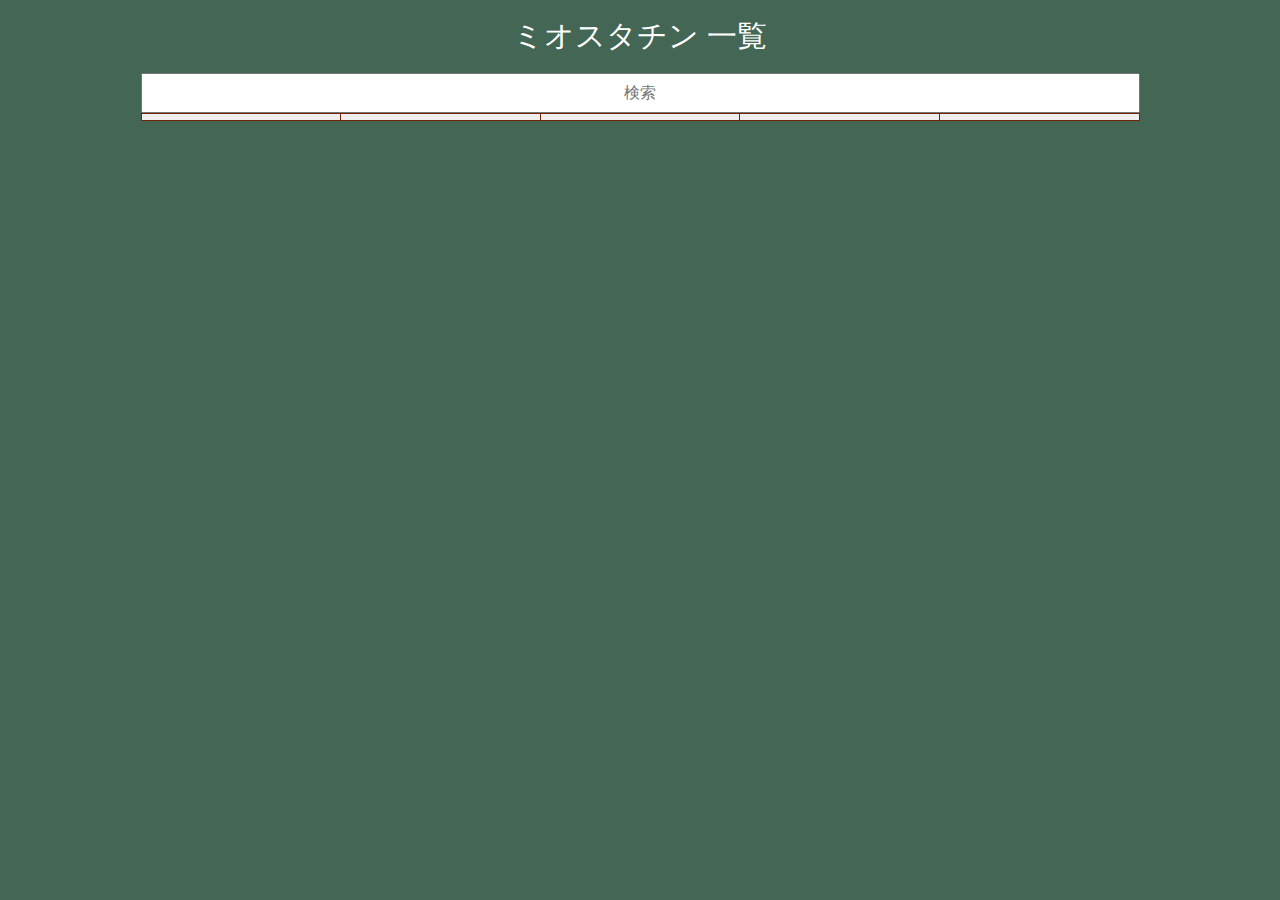
==== index.htm @ cb6ad367 "Add files via upload" ====
<!DOCTYPE HTML>
<META CHARSET="UTF-8">
<META NAME="VIEWPORT" CONTENT="INITIAL-SCALE=YES">
<TITLE>ミオスタチン 一覧</TITLE>
<STYLE>
TD{BORDER:1PX SOLID#720;PADDING:3PX 0}
A{COLOR:#FFF;FONT-SIZE:30PX;TEXT-DECORATION:NONE}
INPUT{POSITION:STICKY;TOP:0;WIDTH:CALC(100% - 4PX);PADDING:9PX 0;FONT-SIZE:16PX}
TABLE{BACKGROUND:#EEE;BORDER-COLLAPSE:COLLAPSE;FONT-SIZE:11PX;FONT-WEIGHT:700}
BODY{MAX-WIDTH:999PX;FONT-FAMILY:ARIAL,MEIRYO;BACKGROUND:#465;WORD-BREAK:BREAK-ALL;USER-SELECT:NONE}
INPUT,BODY{TEXT-ALIGN:CENTER}
TABLE,BODY{WIDTH:100%;MARGIN:0 AUTO}
:FOCUS{OUTLINE:NONE}
::-WEBKIT-SCROLLBAR{WIDTH:9PX}
::-WEBKIT-SCROLLBAR-THUMB{BACKGROUND:#687}
@MEDIA(MIN-WIDTH:480PX){TABLE{FONT-SIZE:12PX}}
@MEDIA(MIN-WIDTH:720PX){TABLE{FONT-SIZE:13PX}}
TABLE :NOT(:FIRST-CHILD) :NOT(TD:NTH-CHILD(2)):HOVER{
    BOX-SHADOW:0 0 64PX#FFF INSET;
    TEXT-DECORATION:UNDERLINE;  
    CURSOR:POINTER;
}
</STYLE>
<P><A HREF="../../">ミオスタチン 一覧</A></P>
<INPUT PLACEHOLDER="検索">
<TABLE><TR><TD><TD><TD><TD><TD>
<SCRIPT>
fetch("_").then(A=>A.arrayBuffer().then(B=>{
A=["Eclipse","Marske","Spilletta","Regulus",   //TT
"Stockwell","The Barcon","Pocahontas","Glencoe",
"Hermit","Newminster","Seclusion","Tadmor",
"Bend Or","Doncaster","Rouge Rose","Thormanby",
"Corrie Roy","Galopin","Corrie","Stockwell",
"St. Simon","Galopin","St. Angela","King Tom",
"Ormonde","Bend Or","Lily Agnes","Macaroni",
"Donovan","Galopin","Mowerina","Scottish Chief",
"St. Frusquin","St. Simon","Isabel","Plebeian",
"Persimmon","St. Simon","Perdita","Hampton",
"William the Third","St. Simon","Gravity","Wisdom",
"Polymelus","Cyllene","Maid Marian","Hampton",
"Hyperion","Gainsborough","Selene","Chaucer",
"Sadler's Wells","Northern Dancer","Fairy Bridge","Bold Reason",
"サンデーサイレンス","Halo","Wishing Well","Understanding",
"ステイゴールド","サンデーサイレンス","ゴールデンサッシュ","Dictus",
"スペシャルウィーク","サンデーサイレンス","キャンペンガール","マルゼンスキー",
"モンジュー","Sadler's Wells","Floripedes","Top Ville",
"Siamsa","クエストフォーフェイム","Amoura","NorthFields",
"Galileo","Sadler's Wells","アーバンシー","Miswaki",
"ディープインパクト","サンデーサイレンス","ウインドインハーヘア","Alzao",
"A. P. Arrow","A.P. Indy","Garimpeiro","Mr. Prospector",
"ミスペンバリー","モンジュー","Stitching","	ハイエステイト",
"シーザリオ","スペシャルウィーク","キロフプリミエール","Sadler's Wells",
"アドマイヤメイン","サンデーサイレンス","プロモーション","ヘクタープロテクター",
"Lord of England","Dashing Blade","Loveria","Los Santos",
"Illustrious Blue","Dansili","Gipsy Moth","Efisio",
"Traffic Guard","More Than Ready","Street Scene","Zafonic",
"ハービンジャー","Dansili","Penang Pearl","Bering",
"Scandal Sheet","Galileo","Sandrella","Darshaan",
"Jukebox Jury","モンジュー","Mare Aux Fees","Kenmare",
"Golden Sword","High Chaparral","Sitara","Salse",
"マイカ","シンボリクリスエス","タニノティアラ","サンデーサイレンス",
"ステラリード","スペシャルウィーク","ウェルシュステラ","Zafonic",
"Majestic Harbor","RockPort Harbor","Champagne Royale","フレンチデピュティ",
"Fiorente","Monsun","Desert Bloom","ピルサドスキー",
"エーシンスピーダー","Giant's Causeway","Myhrr","Mr. Prospector",
"エピファネイア","シンボリクリスエス","シーザリオ","スペシャルウィーク",
"Green Roller","Flying Spur","Given","Canny Lad",
"Halla Na Saoire","Teofilo","Siamsa","クエストフォーフェイム",
"エイシンソルティー","Tapit","Eightyfivebroadst","Unbridled's Song",
"Latoscana","Sea The Stars","Luminaria","デインヒル",
"ビヨンジオール","サクラプレジデント","サムシングナイス","ラムタラ",
"ドゥオーモ","ディープインパクト","アスクコマンダー","コマンダーインチーフ",
"ステラバレット","シンボリクリスエス","ステラリード","スペシャルウィーク",
"カザキリ","オンファイア","フラッシュカード","トニービン",
"ウマインボルト","タイキシャトル","マイカ","シンボリクリスエス",
"Key Bid","Dobawi","Silca Chiave","Pivotal",
"ヘッドストリーム","ダイワメジャー","アシュレイリバー","Mr. Greeley",
"ディアローグ","ハーツクライ","ミスペンバリー","モンジュー",
"エンジェルリード","ワークフォース","ステラリード","スペシャルウィーク",
"Vow And Declare","デクラレーションオブウォー","Geblitzt","テスタロッサ",
"ナグラーダ","ダンカーク","レフィナーダ","サンデーサイレンス",
"カレンブーケドール","ディープインパクト","ソラリア","Scat Daddy",
"パラスアテナ","ルーラーシップ","ステラリード","スペシャルウィーク",
"パーフェクトラヴ","オルフェーヴル","ハイアーラヴ","Sadler's Wells",
"グラニュエル","クロフネ","クリヴィア","トニービン",
"ゴッドシエル","エピファネイア","ゴッドフロアー","ハーツクライ",
"カイザーノヴァ","モーリス","ステラリード","スペシャルウィーク",
"アイルアブラヴ","ミッキーアイル","ルックオブラヴ","キングズベスト",
"Meghato","Stormy River","Megkapo","The Bogberry",
"Arc","Stormy River","Alsace","キングズベスト",
"スリールトウショウ","パイロ","ソヴールトウショウ","スズカフェニックス",
"サクソフォン","エイシンフラッシュ","レトロクラシック","ディープインパクト",
"アンジアン","キングカメハメハ","サティアナ","Street Cry",
"アタビズム","シルバーステート","グレイスフルソング","ロックオブジブラルタル",
"","ドゥラメンテ","ジアナズドリーム","Twirling Candy",
"","ルーラーシップ","ウインアルエット","ダンスインザダーク",
"","エピファネイア","アスカビレン","ブラックタイド",
"","Gun Runner","ステラエージェント","More Than Ready",
"Phalaris","Polymelus","Bromus","Sainfoin",//CT
"Northern Dancer","Nearctic","Natalma","Native Dancer",
"Secretariat","Bold Ruler","Somethingroyal","Princequillo",
"Mr. Prospector","Raise a Native","Gold Digger","Nashua",
"デーンウイン","デインヒル","Cotehele House","My Swanee",
"Flying Spur","デインヒル","Rolls","Mr. Prospector",
"フジキセキ","サンデーサイレンス","ミルレーサー","Le Fabuleux",
"タイキシャトル","Devil's Bag","ウェルシュマフィン","Caerleon",
"Elida","Royal Academy","Saviour","Majestic Light",
"タイガーヒル","デインヒル","The Filly","Appiani",
"Silvano","Lomitas","Spirit Of Eagles","Beau's Eagle",
"Dansili","デインヒル","Hasili","Kahyasi",
"More Than Ready","サザンヘイロー","Woodman's Girl","Woodman",
"Giant's Causeway","Storm Cat","Mariah's Storm","Rahy",
"Broken Vow","UnBridled","Wedding Vow","Nijinsky",
"クロフネ","フレンチデピュティ","ブルーアヴェニュー","Classic Go Go",
"Count Dubois","Zafonic","Madame Dubois","Legend of France",
"デュランダル","サンデーサイレンス","サワヤカプリンセス","ノーザンテースト",
"ウェルシュステラ","Zafonic","カタリスト","Sadler's Wells",
"Westerner","デインヒル","Walensee","Troy",
"Right Approach","Machiavellian","Abbey Strand","Shadeed",
"Mineshaft","A.P. Indy","Prospectors Delite","Mr. Prospector",
"High Chaparral","Sadler's Wells","Kasora","Darshaan",
"Family","Danzig","Razyana","His Majesty",
"Solskjaer","デインヒル","Lyndonville","Top Ville",
"Host","Hussonet","Colonna Traiana","Roy",
"ハーツクライ","サンデーサイレンス","アイリッシュダンス","トニービン",
"ダイワメジャー","サンデーサイレンス","スカーレットブーケ","ノーザンテースト",
"キングカメハメハ","Kingmambo","マンファス","ラストタイクーン",
"Soldier's Tale","ストラヴィンスキー","Myrtle","Batshoof",
"Mullins Bay","Machiavellian","Bella Colora","ベリファ",
"Eddington","Unbridled","Fashion Star","Chief's Crown",
"ハイアーラヴ","Sadler's Wells","Dollar Bird","Kris",
"スズカフェニックス","サンデーサイレンス","ローズオブスズカ","Fairy King",
"Luminaria","デインヒル","Smaoineamh","Tap On Wood",
"Chinese Dragon","ストラヴィンスキー","Fabulous Fairy","Alydar",
"マツリダゴッホ","サンデーサイレンス","ペイパーレイン","Bel Bolide",
"アドマイヤムーン","エンドスウィープ","マイケイティーズ","サンデーサイレンス",
"Stormy River","Verglas","Miss Bio","River Mist",
"Sharkbite","Redoute's Choice","Back Pass","クエストフォーフェイム",
"Just As Rell","A.P Indy","No Matter What","Nureyev",
"Jay Peg","Camden Park","Laptop Lady","Al Mufti",
"Bold Chieftain","Chief Seattle","Hooked On Music","シアトルダンサーII",
"Bluegrass Cat","Storm Cat","She's A Winner","A.P. Indy",
"Teofilo","Galileo","Speirbhean","デインヒル",
"Roc de Cambes","Red Ransom","Fairy Lights","Fairy King",
"King's Apostle","キングズベスト","Politesse","Barathea",
"Brave Tin Soldier","Storm Cat","Bless","Mr. Prospector",
"パイロ","Pulpit","Wild Vision","Wild Again",
"グレイスフルソング","ロックオブジブラルタル","フェアリーバラード","Sadler's Wells",
"キャプテントゥーレ","アグネスタキオン","エアトゥーレ","トニービン",
"Twice Over","Observatory","Double Crossed","Caerleon",
"Sebring","More Than Ready","Purespeed","Flying Spur",
"Oracy","Zabeel","Lady Dehere","Dehere",
"New Approach","Galileo","Park Express","Ahonoora",
"Montmarie","モンジュー","Flyamore","Sanglamore",
"Many Rivers","Storm Cat","Christmas In Aiken","Affirmed",
"Dixie Chatter","Dixie Union","Mini Chat","Deputy Minister",
"A.P. answer","A.P. Indy","Pas De Response","Danzig",
"ダンカーク","Unbridled's Song","Secret Status","A.P. Indy",
"Tickets","	Redoute's Choice","Staging","Success Express",
"Sea The Stars","Cape Cross","アーバンシー","Miswaki",
"Querari","Oasis Dream","Quetena","Acatenango",
"Monaco Consul","High Chaparral","Aragante","Star Way",
"Love Conquers All","Mossman","She's A Meanie","Prince Salieri",
"Haynesfield","SpeightsTown","Nothing special","Tejabo",
"Calimonco","Storm Cat","Sweet Life","Kris S.",
"Byword","パントレセレブル","Binche","Woodman",
"ジアパッチ","Mogok","Apache Rose","Dolpour",
"Toorak Toff","Show A Heart","Orong","Grand Lodge",
"Saintly Prospect","Sweetsouthernsaint","Hasty Alarm","Darn That Alarm",
"Maria Lee","ロックオブジブラルタル","Elida","Royal Academy",
"Kitty Kiernan","Pivotal","Alstemeria","デインヒル",
"Go Go Gadget","Areion","Globuli","Surako",
"Cuiseach","Bachelor Duke","Masnada","Erins Isle",
"Bullet Train","Sadler's Wells","Kind","デインヒル",
"Await The Dawn","Giant's Causeway","Valentine Band","Dixieland Band",
"Ato","Royal Academy","Another Legend","Lyphards Wish",
"リアルインパクト","ディープインパクト","トキオリアリティー","Meadowlake",
"サウンドボルケーノ","ヘニーヒューズ","Cosmic Wing","Halo",
"オルフェーヴル","ステイゴールド","オリエンタルアート","メジロマックイーン",
"ウインバリアシオン","ハーツクライ","スーパーバレリーナ","Storm Bird",
"Shackleford","Forestry","Oatsee","Unbridled",
"Reliable Man","Dalakhani","On Fair Stage","Sadler's Wells",
"Niagara","Encosta De Lago","River Song","Fusaichi Pegasus",
"Galicuix","Galileo","Clizia","Machiavellian",
"Burn The Floor","Indian Haven","Dance Time","Sadler's Wells",
"Boundless Joy","モンジュー","Elegant As Always","Nashwan",
"Astrology","A.P. Indy","Quiet Eclipse","Quiet American",
"Alternaion","Distorted Humor","Alternate","Seattle Slew",
"Albaasil","Dansili","Wrong Key","Key of Luck",
"フェノーメノ","ステイゴールド","ディラローシェ","デインヒル",
"ノヴェリスト","Monsun","Night Lagoon","Lagunas",
"ディープブリランテ","ディープインパクト","ラヴアンドバブルズ","Loup Sauvage",
"ジャスタウェイ","ハーツクライ","シビル","Wild Again",
"ヴァンセンヌ","ディープインパクト","フラワーパーク","ニホンピロウイナー",
"ウインアルエット","ダンスインザダーク","ラークホイッスル","Silver Deputy",
"Tiffilia","Macho Uno","Tiffed","Seattle Slew",
"Sky Kingdom","エンパイアメーカー","Sky Beam","Kingmambo",
"Move Your Vision","Galileo","Cash Run","Seeking The Gold",
"Janey Muddles","Lawman","Slip Dance","Celtic Swing",
"Graydar","Unbridled's Song","Sweetest Smile","デヒア",
"Estiqbaal","Oasis Dream","Manayer","Sadler's Wells",
"Camelot","モンジュー","Tarfah","Kingmambo",
"ヒュウマ","Any Given Saturday","Moravia","A.P. Indy",
"ゴッドフロアー","ハーツクライ","ウェルシュステラ","Zafonic",
"キズナ","ディープインパクト","キャットクイル","Storm Cat",
"Shamus Award","スニッツェル","Sunset Express","Success Express",
"Mshawish","Medaglia d'Oro","Thunder Bayou","サンダーガルチ",
"モーリス","スクリーンヒーロー","メジロフランシス","カーネギー",
"ミッキーアイル","ディープインパクト","スターアイル","ロックオブジブラルタル",
"ヒトミヲトジテ","バゴ","セトアフロディーテ","トニービン",
"トムメルボルン","ディラントーマス","Roshanak","スピニングワールド",
"サトノアラジン","ディープインパクト","マジックストーム","Storm Cat",
"キングズオブザサン","チチカステナンゴ","スティンガー","サンデーサイレンス",
"カリフォルニアクローム","Lucky Pulpit","Love the Chase","Not For Love",
"ウィアーワン","アドマイヤジャパン","マイホープ","デインヒル",
"イスラボニータ","フジキセキ","イスラコジーン","Cozzene",
"Protonico","Giant's Causeway","Alpha Spirit","A.P. Indy",
"Tapiture","Tapit","Free Spin","Olympio",
"Ionsai Nua","New Approach","Toirneach","サンダーガルチ",
"Fascinating Rock","Fastnet Rock","Miss Polaris","Polar Falcon",
"レトロクラシック","ディープインパクト","ウェルシュステラ","Zafonic",
"ドゥラメンテ","キングカメハメハ","アドマイヤグルーヴ","サンデーサイレンス",
"ダノンプラチナ","ディープインパクト","バディーラ","Unbridled's Song",
"シェアザジョイフル","ブラックタイド","ペリドット","Green Desert",
"サウンドフォース","ダイワメジャー","レーヴドゲラン","リアルシャダイ",
"サウンドジャンゴ","Desert Party","Salt Water Reign","Salt Lake",
"サウンドアラムシャ","ハーツクライ","メジロレーマー","リンドシェーバー",
"グランデサムライ","サムライハート","パラダイスコースト","Fusaichi Pegasus",
"Pleascach","Teofilo","Toirneach","サンダーガルチ",
"Just Positive","Just As Well","Positive Thoughts","King of Kings",
"リオンディーズ","キングカメハメハ","シーザリオ","スペシャルウィーク",
"ミッキーグローリー","ディープインパクト","メリッサ","ホワイトマズル",
"チタンクレバー","ベーカバド","ウインプラチナム","ゼンノエルシド",
"エネルワンダー","グラスワンダー","フラッシュカード","トニービン",
"Turret Rocks","Fastnet Rock","Beyond Compare","Galileo",
"Tay Swift","Rothesay","Perfect Feeling","スピニングワールド",
"On The Go Again","Arakan","Lady Bolino","King's Theatre",
"Moonlight Magic","Cape Cross","Melikah","ラムタラ",
"Marcel","Lawman","Mauresmo","Marju",
"Lycurgus","Star Witness","Geblittzt","Testa Rossa",
"ブライトメモリー","ネオユニヴァース","マジェスティックブライト","Pivotal",
"ハニートリップ","マンハッタンカフェ","ネヴァーピリオド","タイキシャトル",
"クレッシェンドラヴ","ステイゴールド","ハイアーラヴ","Sadler's Wells",
"ディグアップセンス","ストリートセンス","アタラマ","Sadler's Wells",
"コンフォルツァ","ネオユニヴァース","グレイスフルソング","ロックオブジブラルタル",
"オニダツ","ゴールドアリュール","アフィニティ","サクラバクシンオー",
"Trapeze Artist","スニッツェル","Treppes","Domesday",
"Swing Valley","Lawman","Gaze","Galileo",
"Not This Time","Giant's Causeway","Miss Macy Sue","Trippi",
"Klimt","Quality Road","Inventive","Dixie Union",
"Berkshire Lady","Star Witness","Placement","Savabeel",
"レイナグラシア","ヘニーヒューズ","レフィナーダ","サンデーサイレンス",
"フッフール","スマートファルコン","ベイビーローズ","シングスピール",
"ソイカウボーイ","トビーズコーナー","シャイニングサヤカ","キングヘイロー",
"シーザライト","ルーラーシップ","ウェルシュステラ","Zafonic",
"ウェディングソング","ルーラーシップ","モンスーンウェディング","Monsun",
"Strategic","Kodiac","Run To Jane","Doyoun",
"サートゥルナーリア","ロードカナロア","シーザリオ","スペシャルウィーク",
"プシュケ","ノヴェリスト","ステラリード","スペシャルウィーク",
"カナロアガール","ロードカナロア","サンデーローザ","サンデーサイレンス",
"エレナレジーナ","ノヴェリスト","フェニーチェ","ファルブラヴ",
"スパーブアゲイン","ジャスタウェイ","ウェルシュステラ","Zafonic",
"ヴァッシュモン","Dubawi","Daksha","Authorized",
"Prince Elzaam","Elzaam","Emmas Princess","Bahhare",
"スマイリンフィット","ワークフォース","スマイリンアスク","ディープインパクト",
"キャッツアイ","スピルバーグ","スイートマカロン","Tale of the Cat",
"パンサラッサ","ロードカナロア","ミスペンバリー","モンジュー",
"エピファレーヌ","エピファネイア","ウインアルエット","ダンスインザダーク",
"アレアシオン","カジノドライヴ","レフィナーダ","サンデーサイレンス",
"リナーシェ","キングカメハメハ","ヴェイパー","Galileo",
"フィルメーザ","タートルボウル","コスモライセンス","アグネスタキオン",
"スターリーソング","エスポワールシチー","ウディバードソング","Woodman",
"クエストフォーラヴ","キズナ","クエストフォーワンダー","マクフィ",
"バスラットレオン","キズナ","バスラットアマル","New Approach",
"キャットウォーク","スピルバーグ","スイートマカロン","Tale of the Cat",
"カーディフ","グランプリボス","ウェルシュステラ","Zafonic",
"Surrogate","Anodin","SurveYance","Broken Vow",
"Shy Boy","Move Your Vision","Sougy","Naaqoos",
"Schafer","Move Your Vision","Saffwah","キングズベスト",
"Rain man","Anodin","Rainfire","Rainbow Quest",
"Mac Swiney","New Approach","Halla Na Saoire","Teofilo",
"Juvenile","Simplex","Jubilantka","Byron",
"Friseur","Move Your Vision","Fashion Icon","Van Nistelrooy",
"Arnika","Move Your Vision","Aeronwy Thomas","Dylan Thomas",
"Allur","Chardonney Tcheque","Allonya","Protektor",
"ハキ","マジェスティックウォリアー","レフィナーダ","サンデーサイレンス",
"ドグマ","キタサンブラック","ショウナンカラット","ブライアンズタイム",
"タレントゥーサ","モーリス","ショウナンタレント","アグネスタキオン",
"キングエルメス","ロードカナロア","ステラリード","スペシャルウィーク",
"キセキノセンシ","マジェスティックウォリアー","ゼロカラノキセキ","キンシャサノキセキ",
"オトニエル","メイショウサムソン","レディバウンティフル","Spectrum",
"ウィンダミア","ミッキーアイル","クエストフォーワンダー","マクフィ",
"アンダーレ","ダノンレジェンド","アラマサクロフネ","クロフネ",
"アリシアン","エピファネイア","ベネディーレ","クロフネ",
"アシタカ","キズナ","ミスペンバリー","モンジュー",
"","De Gaulle","Avienus","Reset",
"","Adelaide","Anantha","Hussonet",
"","エイシンフラッシュ","ラズベリータイム","フジキセキ",
"","マジェスティックウォリアー","ミンティエアー","アグネスタキオン",
"","キズナ","ハイアーラヴ","Sadler's Wells",
"","ミッキーアイル","ルックオブラヴ","キングズベスト",
"","ダンカーク","ゼロカラノキセキ","キンシャサノキセキ",
"","モーリス","ステラリード","スペシャルウィーク",
"","サトノアラジン","クエストフォーワンダー","マクフィ",
"","マジェスティックウォリアー","エンパイアブルー","エンパイアメーカー",
"","キズナ","デプロマトウショウ","ファスリエフ",
"","ブリックスアンドモルタル","サンドクイーン","ゴールドアリュール",
"Storm Cat","Storm Bird","Terlingua","Secretariat",//CC
"サクラバクシンオー","サクラユタカオー","サクラハゴロモ","ノーザンテースト",
"Northern Afleet","アフリート","Nuryette","Nureyev",
"Tale of the Cat","Storm Cat","Yarn","Mr. Prospector",
"Tiger Ridge","Storm Cat","Weekend Surprise","Secretariat",
"Captain Al","Al Mufti","Off To War","Complete Warrior",
"Redoute's Choice","デインヒル","Shantha's Choice","Canny Lad",
"St Petersburg","Nureyev","Miss Bold Appeal","Valid Appeal",
"Monashee Mountain","Danzig","Prospectors Delite","Mr. Prospector",
"ショウナンカンプ","サクラバクシンオー","ショウナングレイス","ラッキーソブリン",
"Dexterity","Kingmambo","Diese","Diesis",
"ロックオブジブラルタル","デインヒル","Offshore Boom","By My Guest",
"Lucky Owners","デインヒル","Miss Priority","Kaapstad",
"Hymn Of The Dawn","Phone Trick","Colonial Debut","Pleasant Colony",
"Hidden Dragon","デインヒル","Ballroom Babe","Citidancer",
"Firebreak","Charnwood Forest","Breakaway","Song",
"Bel Esprit","Royal Academy","Bespoken","Vain",
"Bully Pulpit","Pulpit","Madame Pandit","Wild Again",
"スタチューオブリバティ","Storm Cat","Charming Lassie","Seattle Slew",
"Way West","デインヒル","Prospect Fever","Mr. Prospector",
"Snippetson","Snippets","Snowdrift","Polish Precedent",
"Dane Shadow","デインヒル","Slight Chance","Centaine",
"Assafa","デインヒル","Marigot Bay","Fairy King",
"Written Tycoon","Iglesia","Party Miss","Kenmare",
"Stratum","Redoute's Choice","Bourgeois","Luskin Star",
"Magnus","Flying Spur","Scandinavia","Snippets",
"God's Own","Redoute's Choice","Angel In Disguise","Sky Chase",
"Fast 'N' Famous","Redoute's Choice","Zalinda","Zabeel",
"Darci Brahma","デインヒル","Grand Echezeaux","Zabeel",
"Rebel King","National Emblem","Cousin Linda","Badger Land",
"Kildonan","Rich Man's Gold","Cathay Firth","Philippi",
"Kaphero","Danzero","Kapchat","Centaine",
"Seventh Rock","ロックオブジブラルタル","Ruby Clipper","Rubiton",
"Murtajill","ロックオブジブラルタル","Skating","At Talaq",
"Major Cadeaux","Cadeaux Genereux","Maine Lobster","Woodman",
"Idiot Proof","BenchMark","Perfectly Pretty","Bertrando",
"Astronomer Royal","Danzig","SheepScot","Easy Goer",
"Warm White Night","Western Winter","Thousand Nights","Foveros",
"Visionaire","Grand Slam","Scarlet Tango","フレンチデピュティ",
"Tale of Ekati","Tale of the Cat","Silence Beauty","サンデーサイレンス",
"Northern Meteor","Encosta De Lago","Explosive","Fappiano",
"Nicconi","Bianconi","Nicola Lass","Scenic",
"Master of Design","Redoute's Choice","Urge To Merge","ラストタイクーン",
"Equiano","Acclamation","Entente Cordiale","Djebel",
"Duporth","Red Ransom","Staging","Success Express",
"Drumbeats","Redoute's Choice","Delicate Choice","ラストタイクーン",
"Dreamscape","Choisir","Faith In Dreams","ファーディナンド",
"アフィニティ","サクラバクシンオー","オギブルービーナス","スーパークリーク",
"Wanted","Fastnet Rock","Fragmentation","Snippets",
"Vocalised","Vindication","Serena's Tune","Mr. Prospector",
"Unionize","Dixie Union","Silent Sighs","Benchmark",
"Stryker","Fastnet Rock","Laetitia","Woodman",
"Starspangledbanner","Choisir","Gold Anthem","Made of Gold",
"Run Away and Hide","City Zip","Jilted","Runaway Groom",
"Rogano","Redoute's Choice","シングルズバー","Rory's Jester",
"Intense Focus","Giant's Causeway","Daneleta","デインヒル",
"Bushranger","Danetime","Danz Danz","Efisio",
"Star Witness","Starcraft","Leone Chiara","Lion Hunter",
"Squamosa","Not A Single Doubt","Class Success","Success Express",
"Moshe","Bel Esprit","Helsinge","Desert Sun",
"ロードカナロア","キングカメハメハ","レディブラッサム","Storm Cat",
"Whisper Gently","High Chaparral","Whisper Light","Caerleon",
"Gig Harbor","City Zip","Miss Blue Grass","St. Jovite",
"Dream Ahead","ディクタット","Land of Dreams","Cadeaux Genereux",
"Dialed In","Mineshaft","Miss Doolittle","Storm Cat",
"Your Song","Fastnet Rock","Zembu","フジキセキ",
"Shamexpress","O'reilly","Volkrose","Volksraad",
"Sessions","Lonhro","Seances","Canny Lad",
"Vastitas","Green Desert","Kahira","キングズベスト",
"Crusade","Mr. Greeley","La Traviata","ヨハネスブルグ",
"An Ghalanta","Holy Roman Emperor","Alamanta","Ali-Royel",
"エーシントップ","Tale of the Cat","Ecology","Unbridled's Song",
"Zoustar","Northern Meteor","Zouzou","Redoute's Choice",
"Dawn Approach","New Approach","Hymn Of The Dawn","Phone Trick",
"ワンハート","アサクサデンエン","カガヤケラビット","デビア",
"Stratum Star","Stratum","Purely Spectacular","Pins",
"Supido","Sebring","レディサクシード","ブライアンズタイム",
"Fountain Of Youth","Oasis Dream","Attraction","Efisio",
"Fighting Sun","Northern Meteor","Irish Darling","Ivorys Irish",
"Curlin to Mischief","Curlin","Leslie's Lady","Tricky Creek",
"County Wexford","Teofilo","Tiffed","Seattle Slew",
"AeriAlist","Sea The Stars","Maoineach","Congaree",
"Well In Flight","Just As Well","Flight Prospect","Secret Prospector",
"Ready For Victory","More Than Ready","Crillon","Zabeel",
"Palentino","Teofilo","Palatine Hill","Palace Music",
"Outreach","Exceed And Excel","Bahia","Snippets",
"Mattmu","Indesatchel","Katie Boo","Namid",
"Icy Lady","New Approach","Kitty Kiernan","Pivotal",
"エネルムサシ","キンシャサノキセキ","クリノトップレディ","Salt Lake",
"ヴァイスクリガー","キャプテントゥーレ","バトルキクヒメ","ホワイトマズル",
"Washington DC","Zoffany","How's she Cuttin","Shinko Forest",
"Thronum","スニッツェル","Helena's Secret","Five Star Day",
"Smash Williams","Fracas","Take Flight","Pivotal",
"Galileo Gold","Paco Boy","Galicuix","Galileo",
"Samran Says","Dark Angel","Chachalacas","Hawk Wing",
"National Defense","Invincible Spirit","Angel Falls","Kingmambo",
"Elegantly Bound","Choisir","Boundless Joy","モンジュー",
"パワーバンド","ディープブリランテ","スイートマカロン","Tale of the Cat",
"キングオブハーツ","ハーツクライ","ハイアーラヴ","Sadler's Wells",
"アドバンスマルス","Jimmy Creed","ビジューミス","Buddha",
"Zousain","Zoustar","Pasar Silbano","Elnadim",
"Written By","Written Tycoon","Yau Chin","Tobougg",
"Extrema","Bernardini","Streama","Stratum",
"ストームハート","Uncaptured","Miss Fear Factor","Siphon",
"グランソヴァール","ダンカーク","スイートマカロン","Tale of the Cat",
"アントリューズ","ロードカナロア","Shes All Eltish","Eltish",
"Plata O Plomo","Paco Boy","BranSton Gem","So Factual",
"プライムライン","ハーツクライ","バートラムガーデン","サクラバクシンオー",
"スノージュエリー","ウインバリアシオン","サクラバーベナ","サクラバクシンオー",
"Russian Camelot","Camelot","Lady Babooshka","Cape Cross",
"Lady Penelope","Night of Thunder","Step Sequence","Nayef",
"Doubtland","Not A Single Doubt","Miss Sharapova","Ustinov",
"Anders","Not A Single Doubt","Madame Andree","ウォーエンブレム",
"ラヴマイウェイ","ジャスタウェイ","ハイアーラヴ","Sadler's Wells",
"マーテル","ドゥラメンテ","マルヴァーンスプリング","Silver Deputy",
"ギガインパクト","ディープブリランテ","グレイスフルソング","ロックオブジブラルタル",
"エベーヌ","ダンカーク","ラズベリータイム","フジキセキ",
"マミリアス","リオンディーズ","ハニーハント","エンドスウィープ",
"ヴィジャーヤ","オルフェーヴル","デプロマトウショウ","ファスリエフ",
"Turbina","Move Your Vision","Tunic","Danehill Dancer",
"Sunday","Move Your Vision","Szombatesti Lany","Steady As A Rock",
"Sue","Bully Pulpit","Sunny Girl","Jolly Groom",
"Sasha","Bully Pulpit","Salalah","Fairlypi",
"Poetic Flare","Dawn Approach","Maria Lee","ロックオブジブラルタル",
"Mr. Penny","Penny's Picnic","Miss Brooch","Areion",
"Mont Negro","Stormy River","Montmarie","モンジュー",
"Meglepetes","Penny's Picnic","Megerto","Horatio Luro",
"Marshmallow","Bully Pulpit","Mazsola","Horatio Luro",
"Manet","Bully Pulpit","Macabea","Look Honey",
"Loire","George Vancouver","Ligurian Sea","Medicean",
"Kontroll","Bully Pulpit","Kespark","Kendor",
"Hong Kong","Move Your Vision","Heliconia","Hernando",
"Chin Chin","Simplex","Chiaraluna","Bully Pulpit",
"Brooklyn","Bully Pulpit","Brynhild","Simplex",
"ルーシッド","ダンカーク","スイートマカロン","Tale of the Cat",
"カリグラフィー","ロゴタイプ","コートリーラッシュ","ディープスカイ",
"","Fascinating Rock","Tobairin","Teofilo",
"","ドレフォン","レトロクラシック","ディープインパクト",
"","ダンカーク","ゴッドフロアー","ハーツクライ",
"","ロードカナロア","キョウエイカルラ","アフリート",
"","レッドファルクス","プシュケ","ノヴェリスト",
"","ヘニーヒューズ","サンライズシェル","キンシャサノキセキ"],
[,U,T]=document.body.children;
U.oninput=P=>{
if(P=P.data){for(I=1683;~I;)A[I].includes(P)?(R[I>>2].style.display="",I-=1+(I&3)):(2<I&3&&(R[I>>2].style.display="NONE"),--I)}else{for(I of R)I.style.display=""}
},


(T=T.lastChild).onclick=E=>{
  S="https://db.netkeiba.com/?pid=horse_list&word=";
  for(C of E.target.textContent)S+="{"<C?C=="ー"?"%a1%bc":"%a5%"+(C.charCodeAt()-12288).toString(16):" "<C?C:"+";
  window.open(S)
},
B=new Int32Array(B),
S="日欧米豪阿馬年父母祖",
N=(R=T.lastChild).cloneNode(I=4);
for(R=R.children;~I;R[I--].style.width=I?"23%":"8%")R[I].textContent=S[5+I];
I=1683;
for(R=[];~I;){
  C=T.appendChild(R[I>>2]=N.cloneNode(P=B[I>>2])).children;
  for(
      K=5;
      K--;
      K-1?(C[K].textContent=A[I--],C[K].style.background=Q&&(1<Q?2<Q?"#ADA":"#EAA":"#ED9"))
         :(C[1].innerText=(P>>13)+"\n"+S[(P>>10)&7],C[1].style.background=(Q?1<Q?"#CEF":"#FDE":"#ECF"))
    )Q=P>>(K<<1)&3
}}))
</SCRIPT>
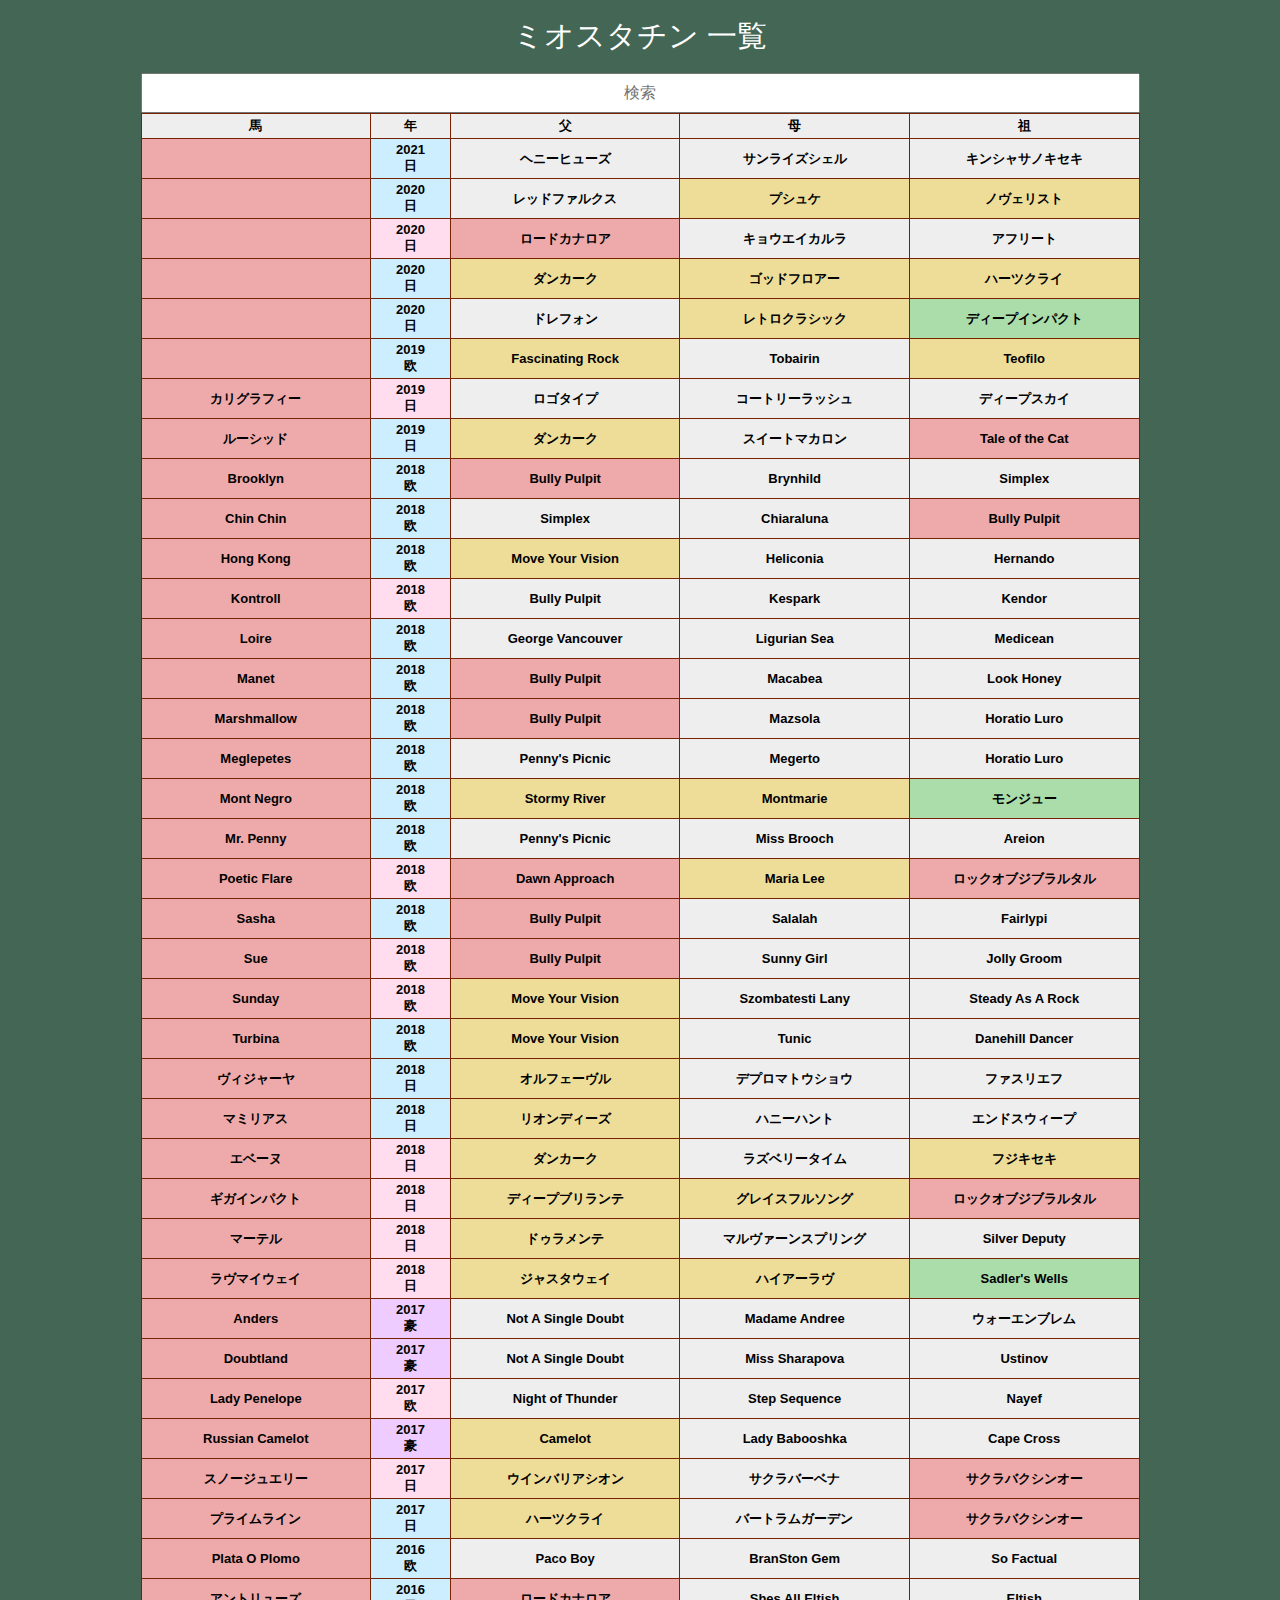
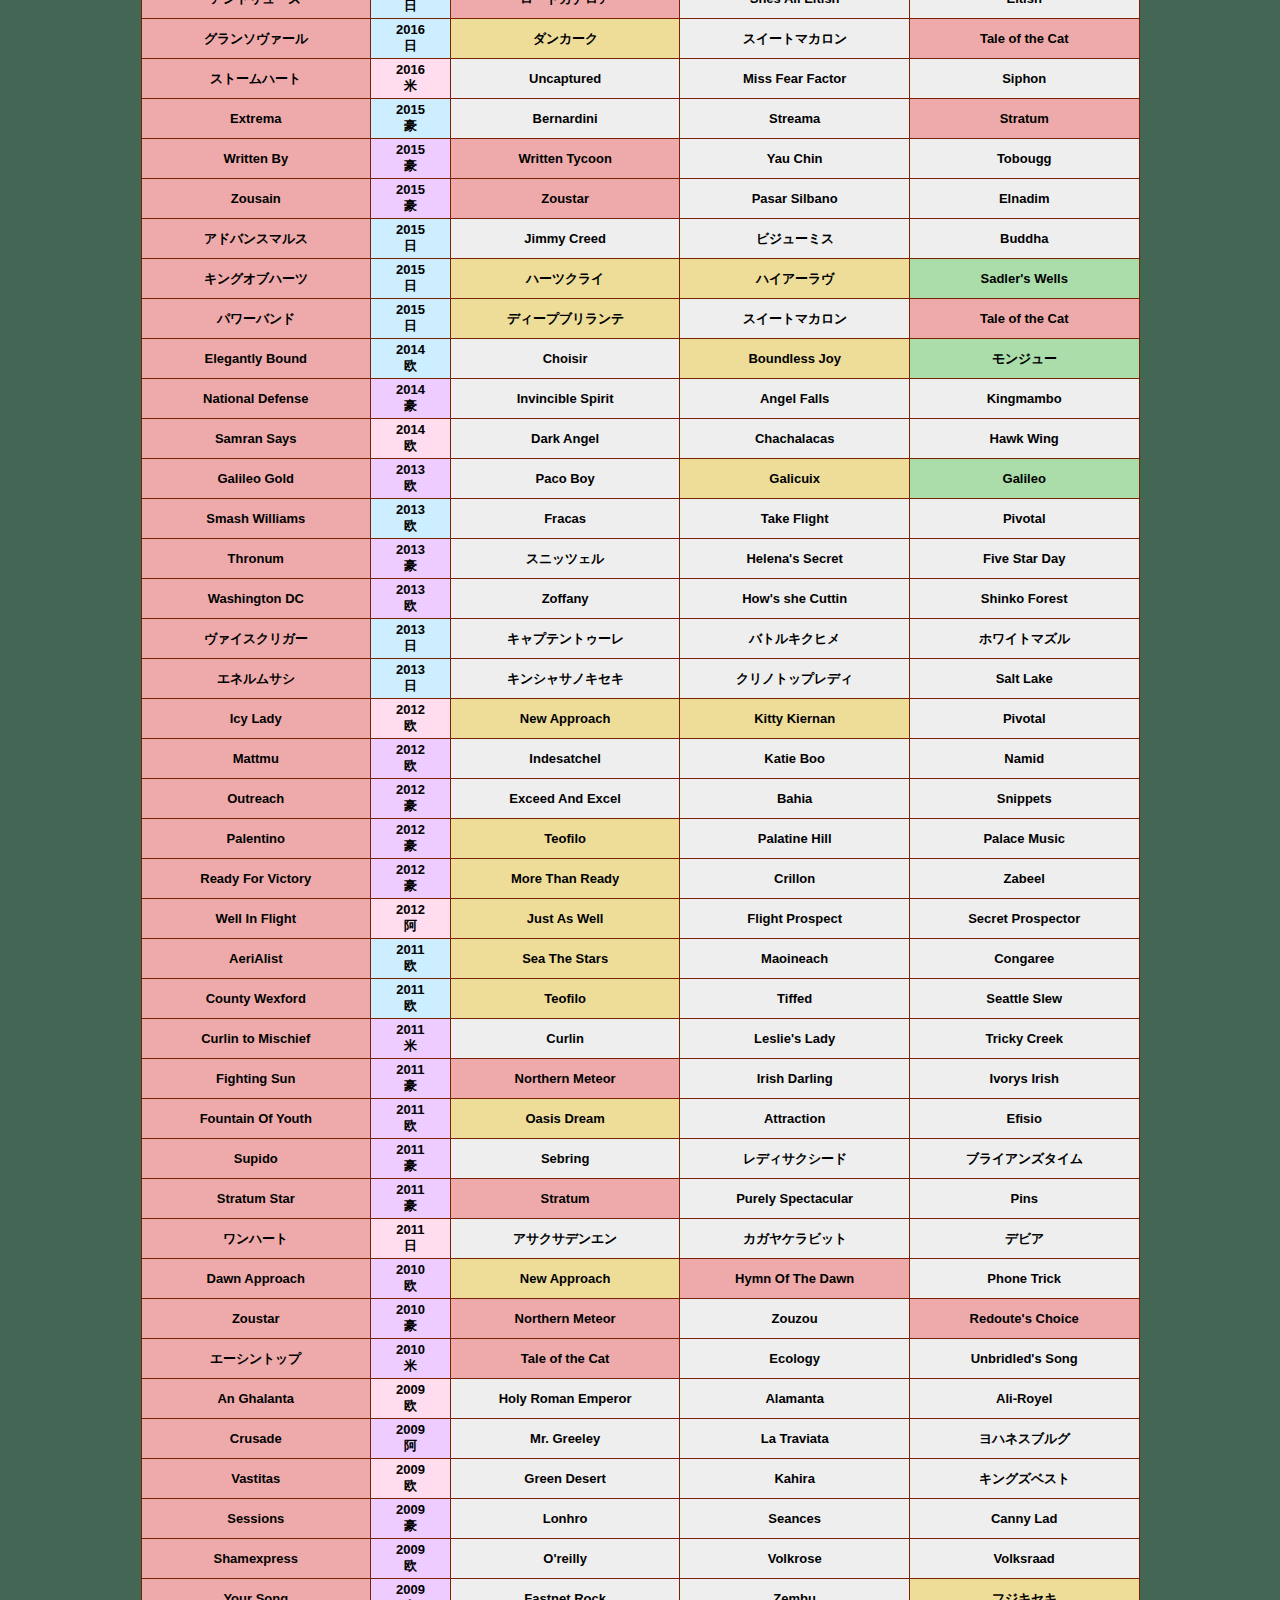
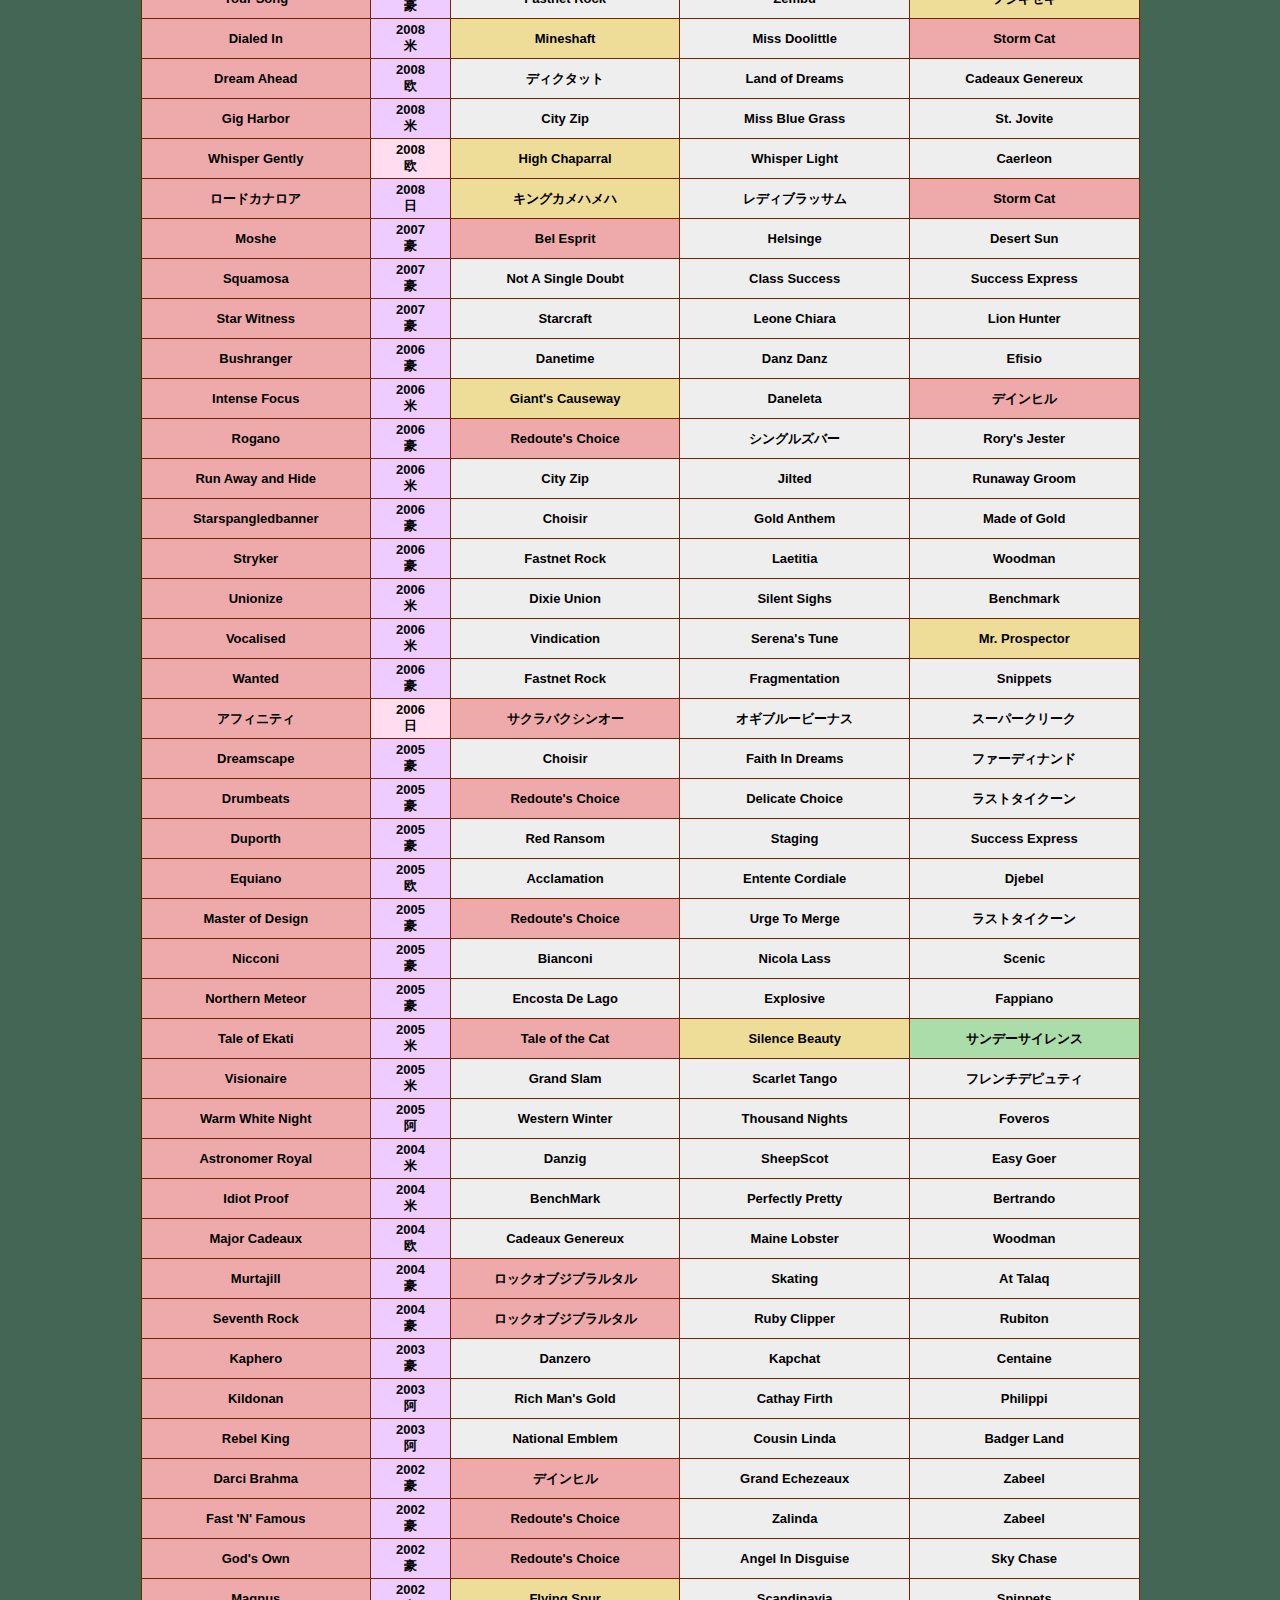
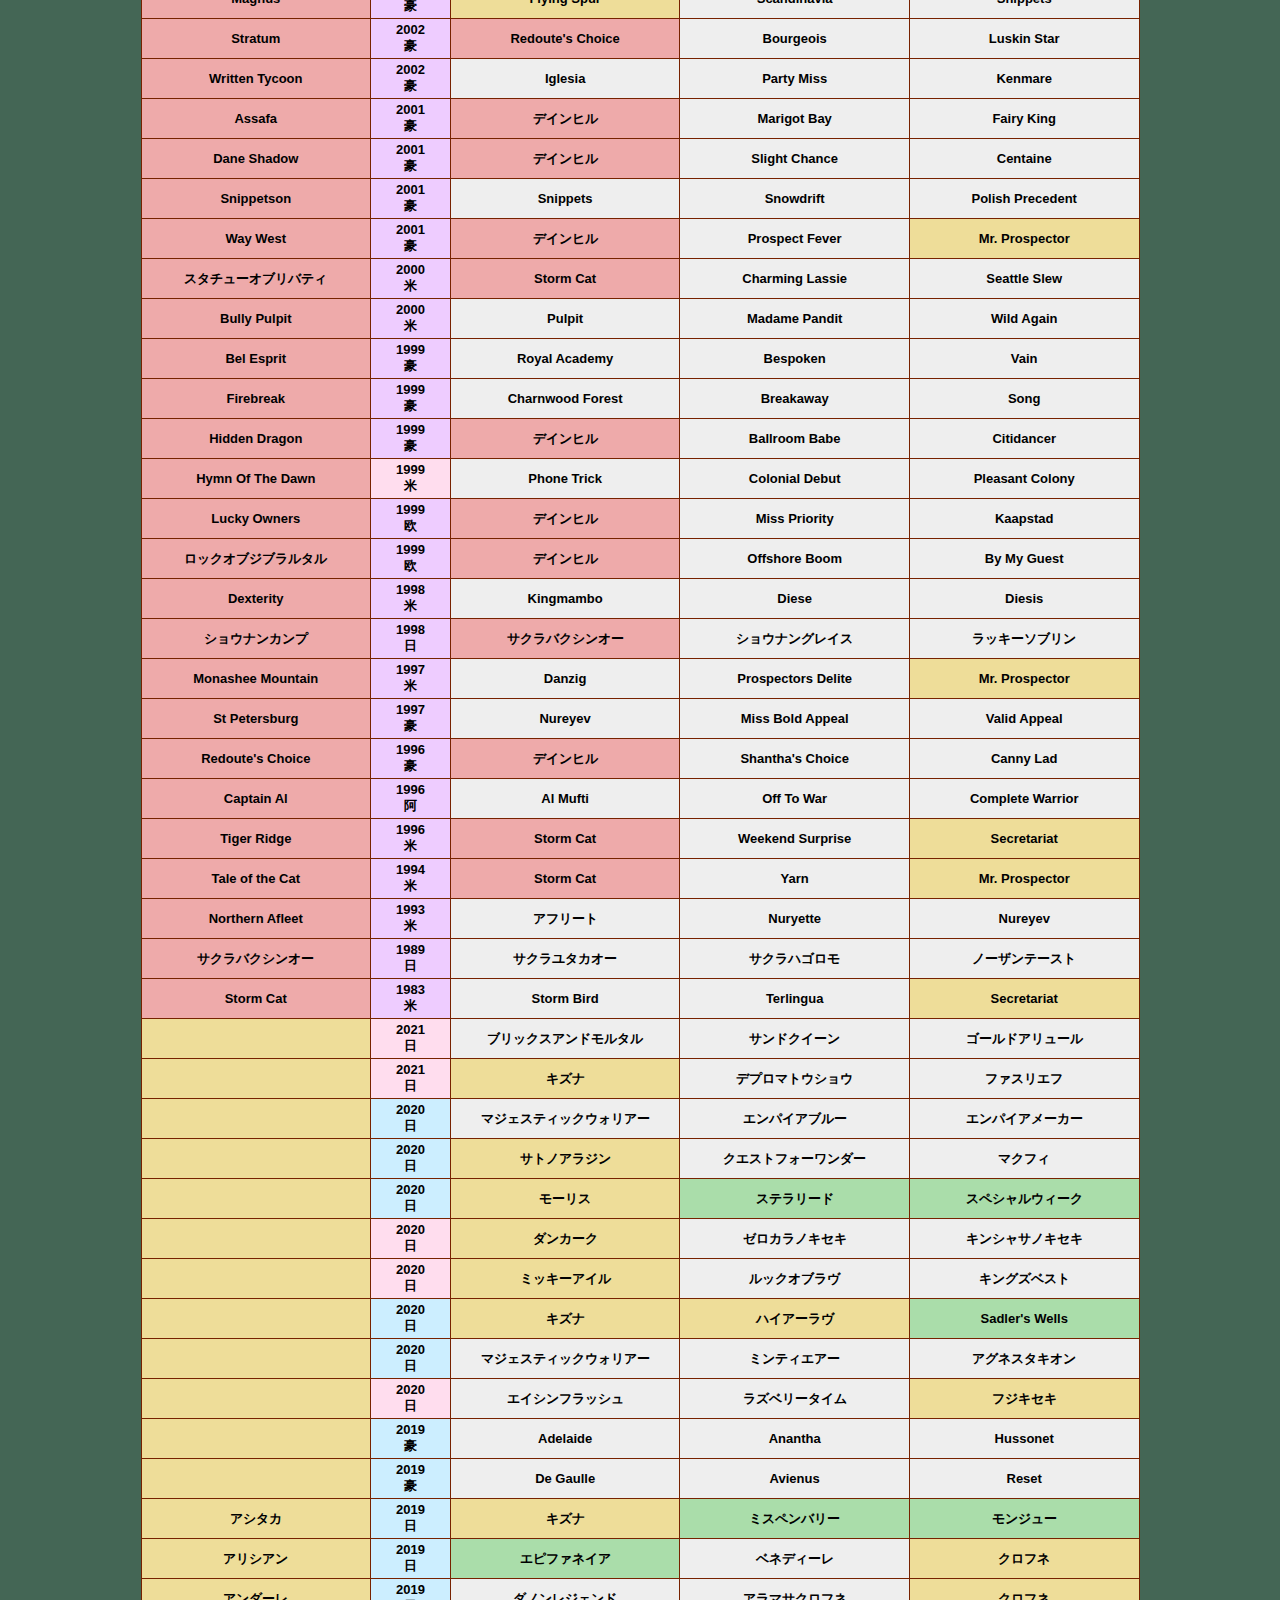
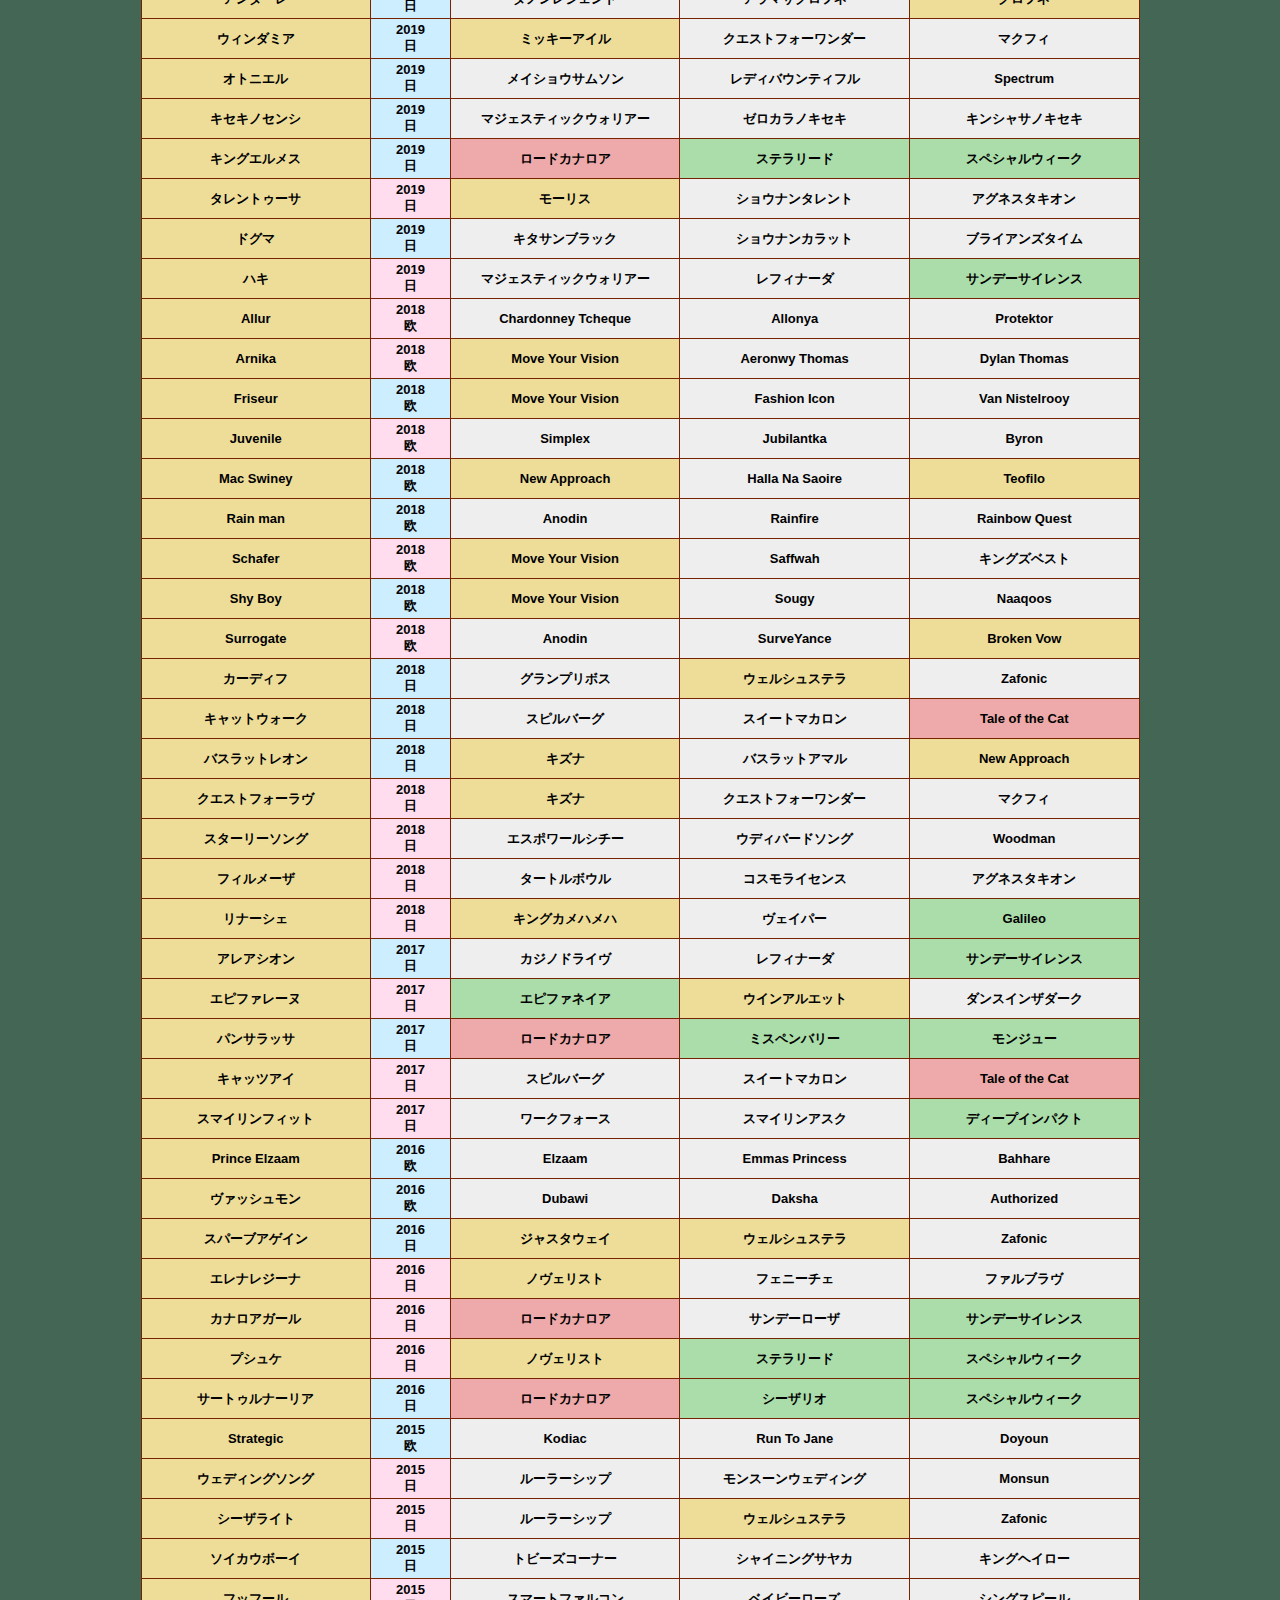
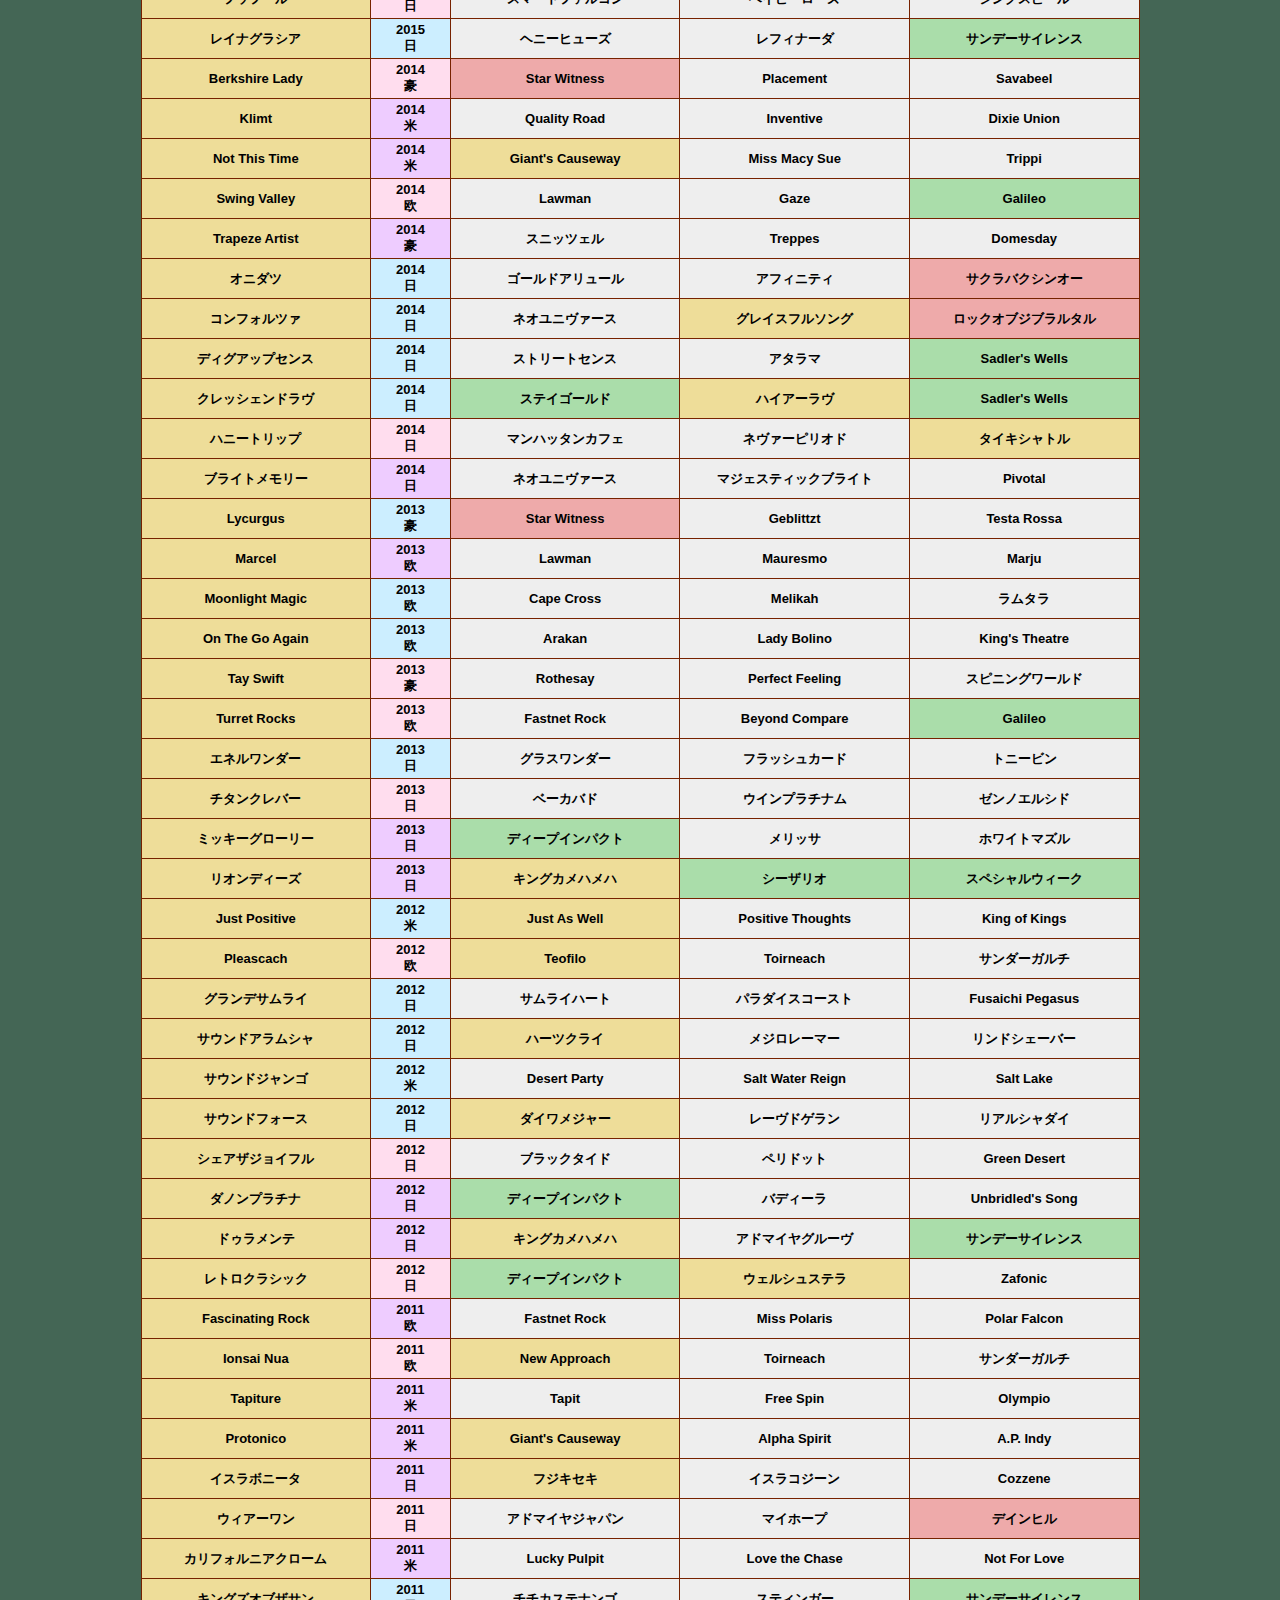
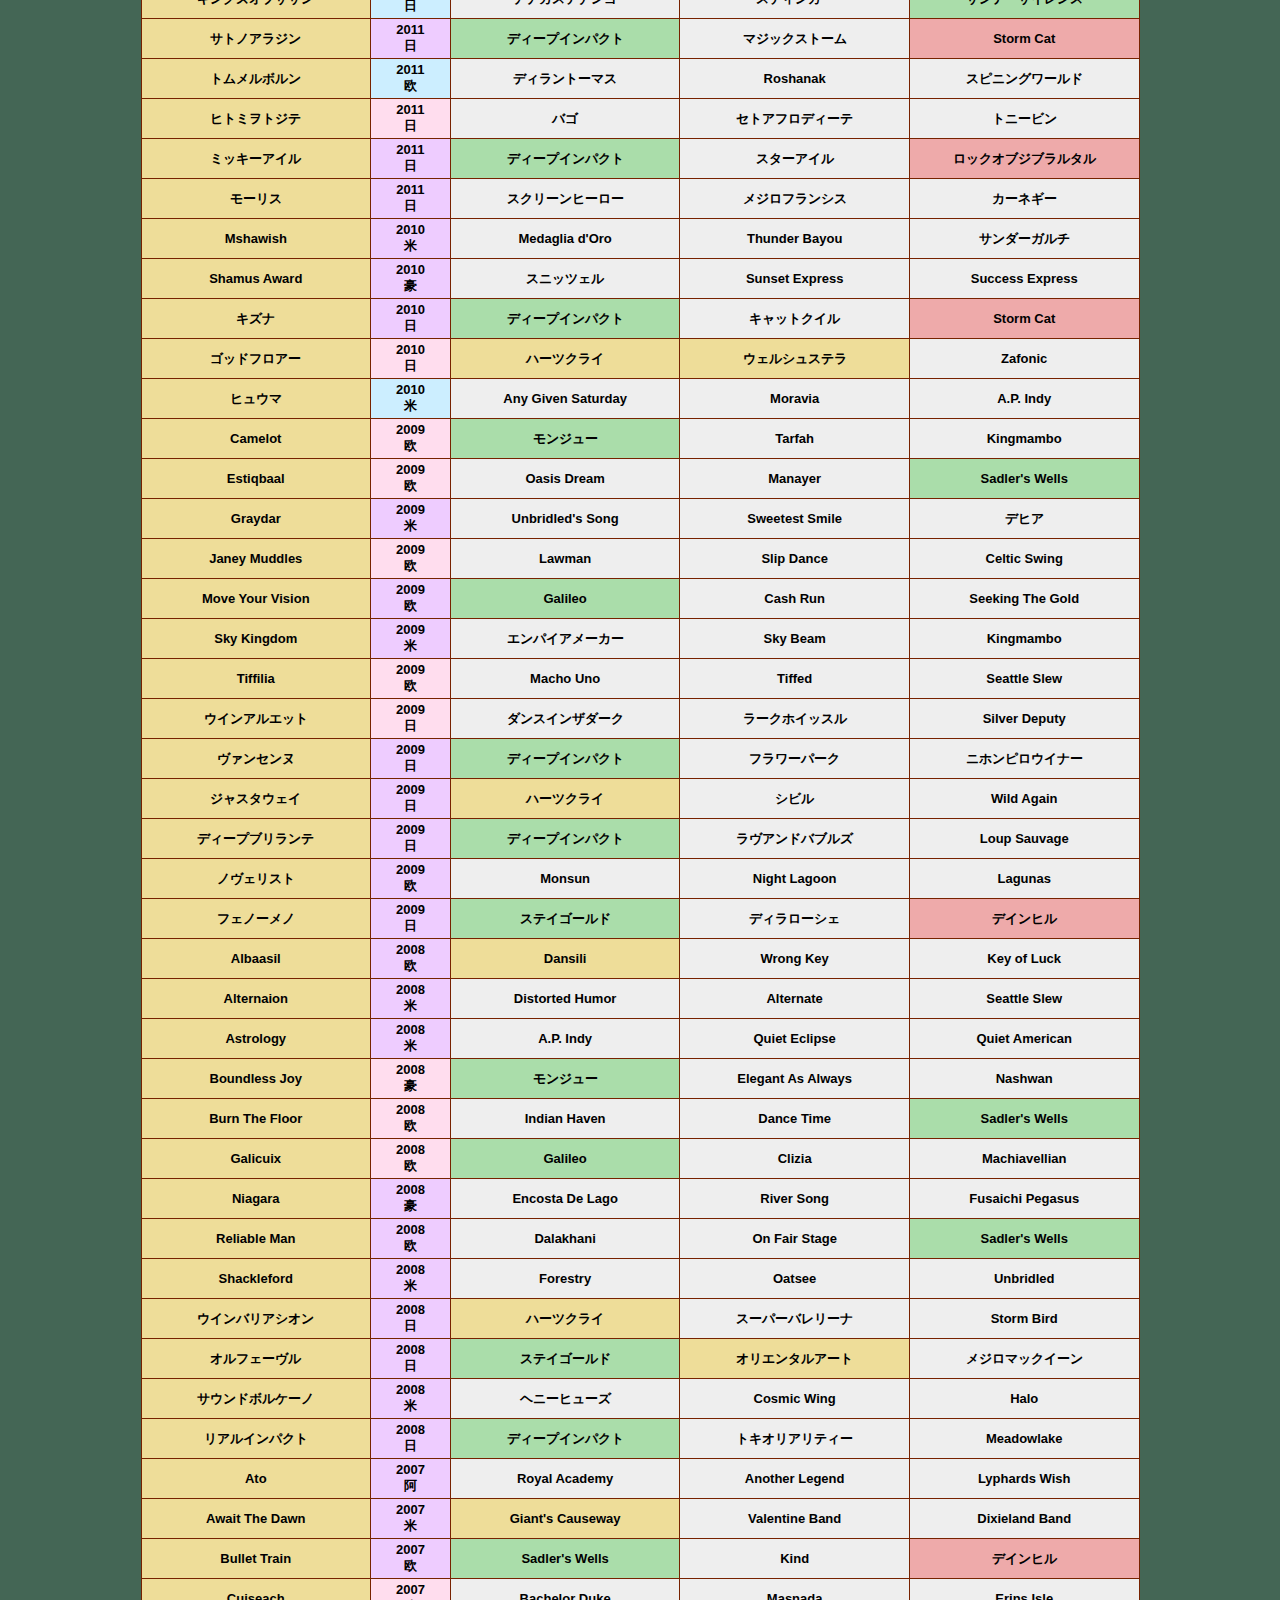
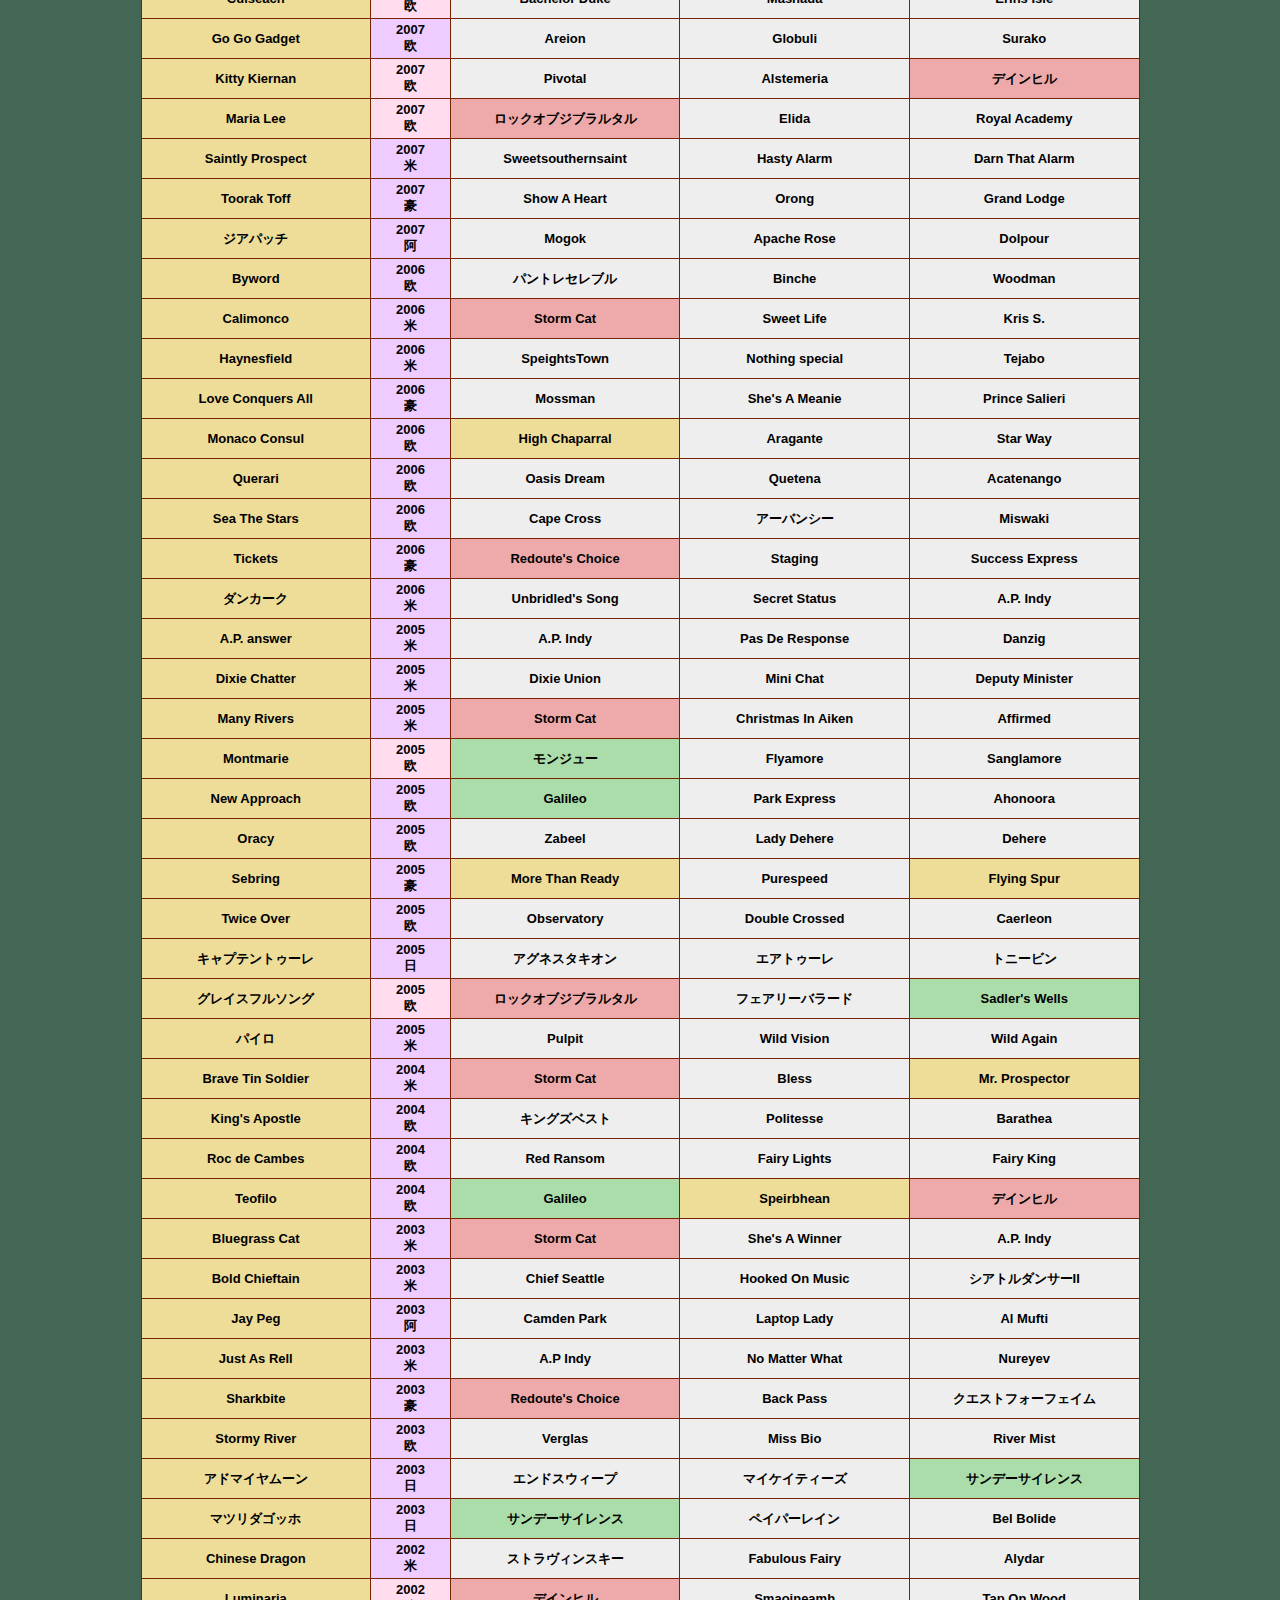
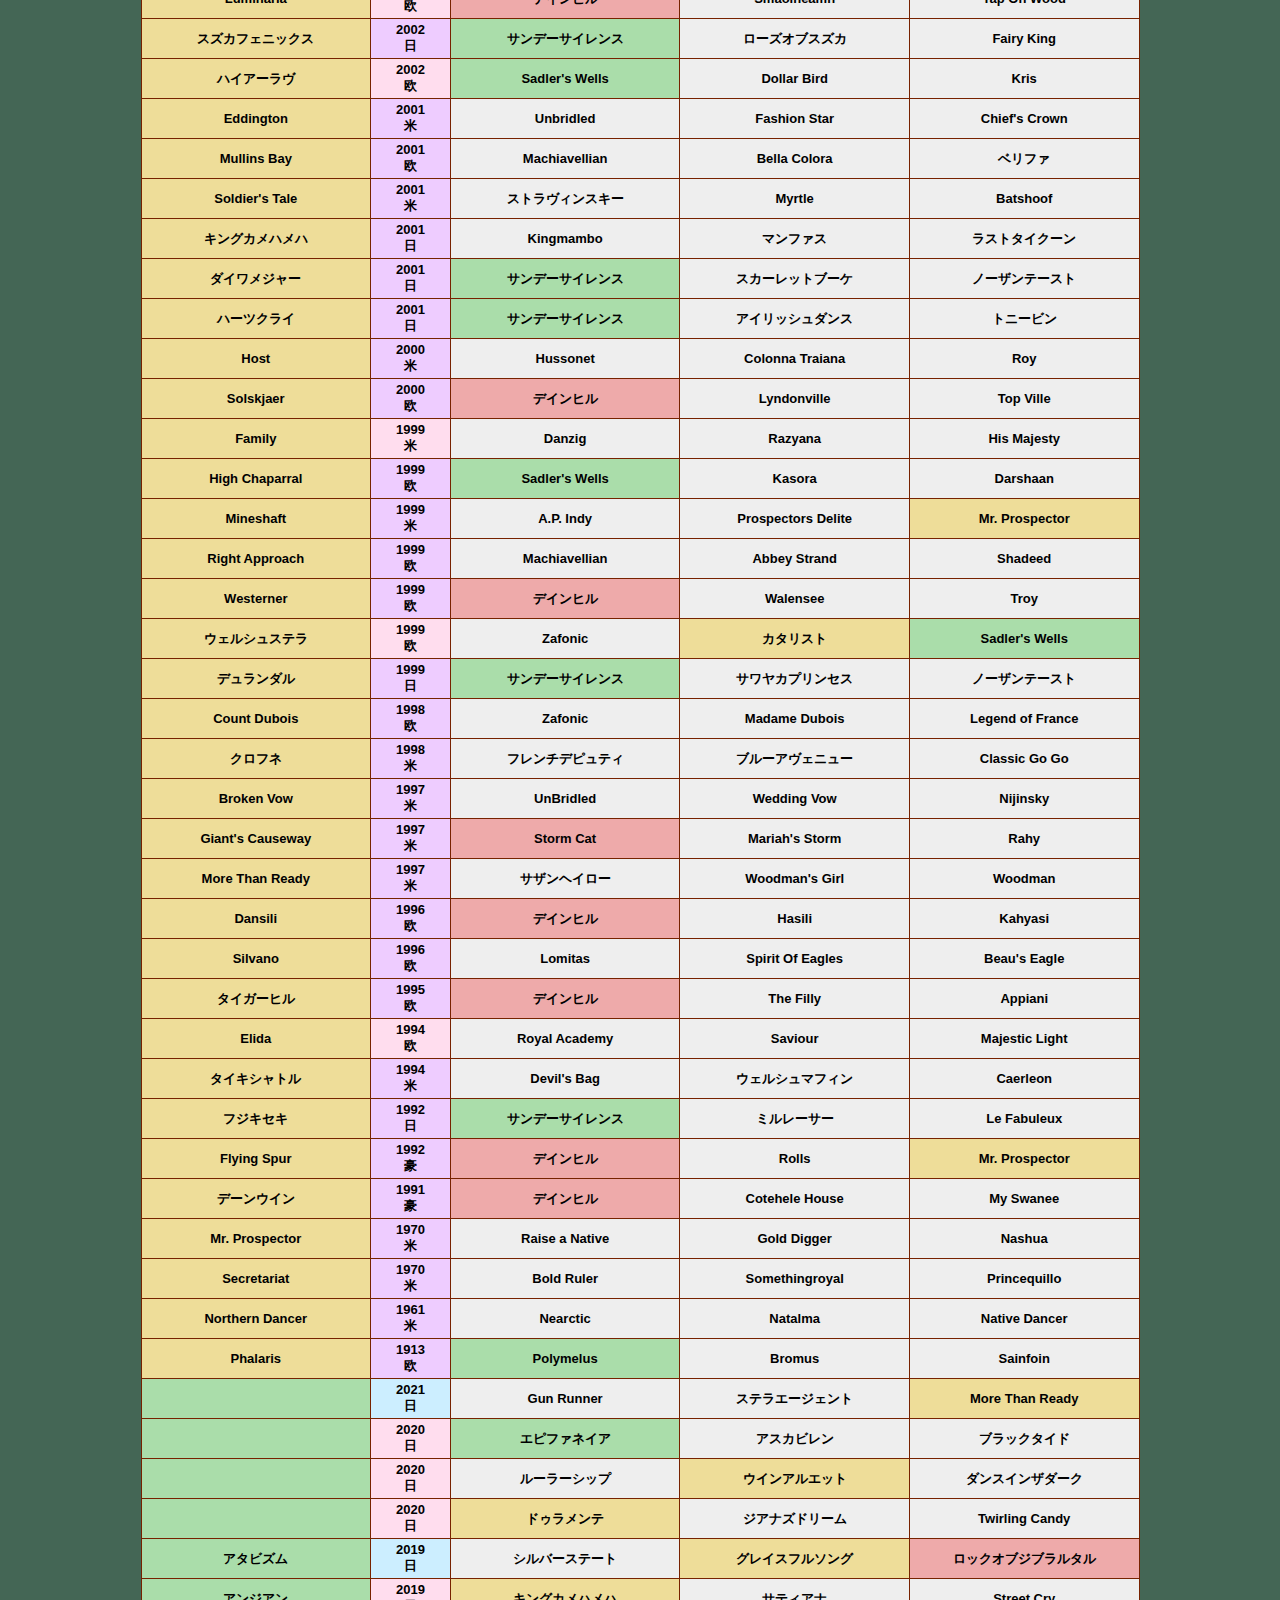
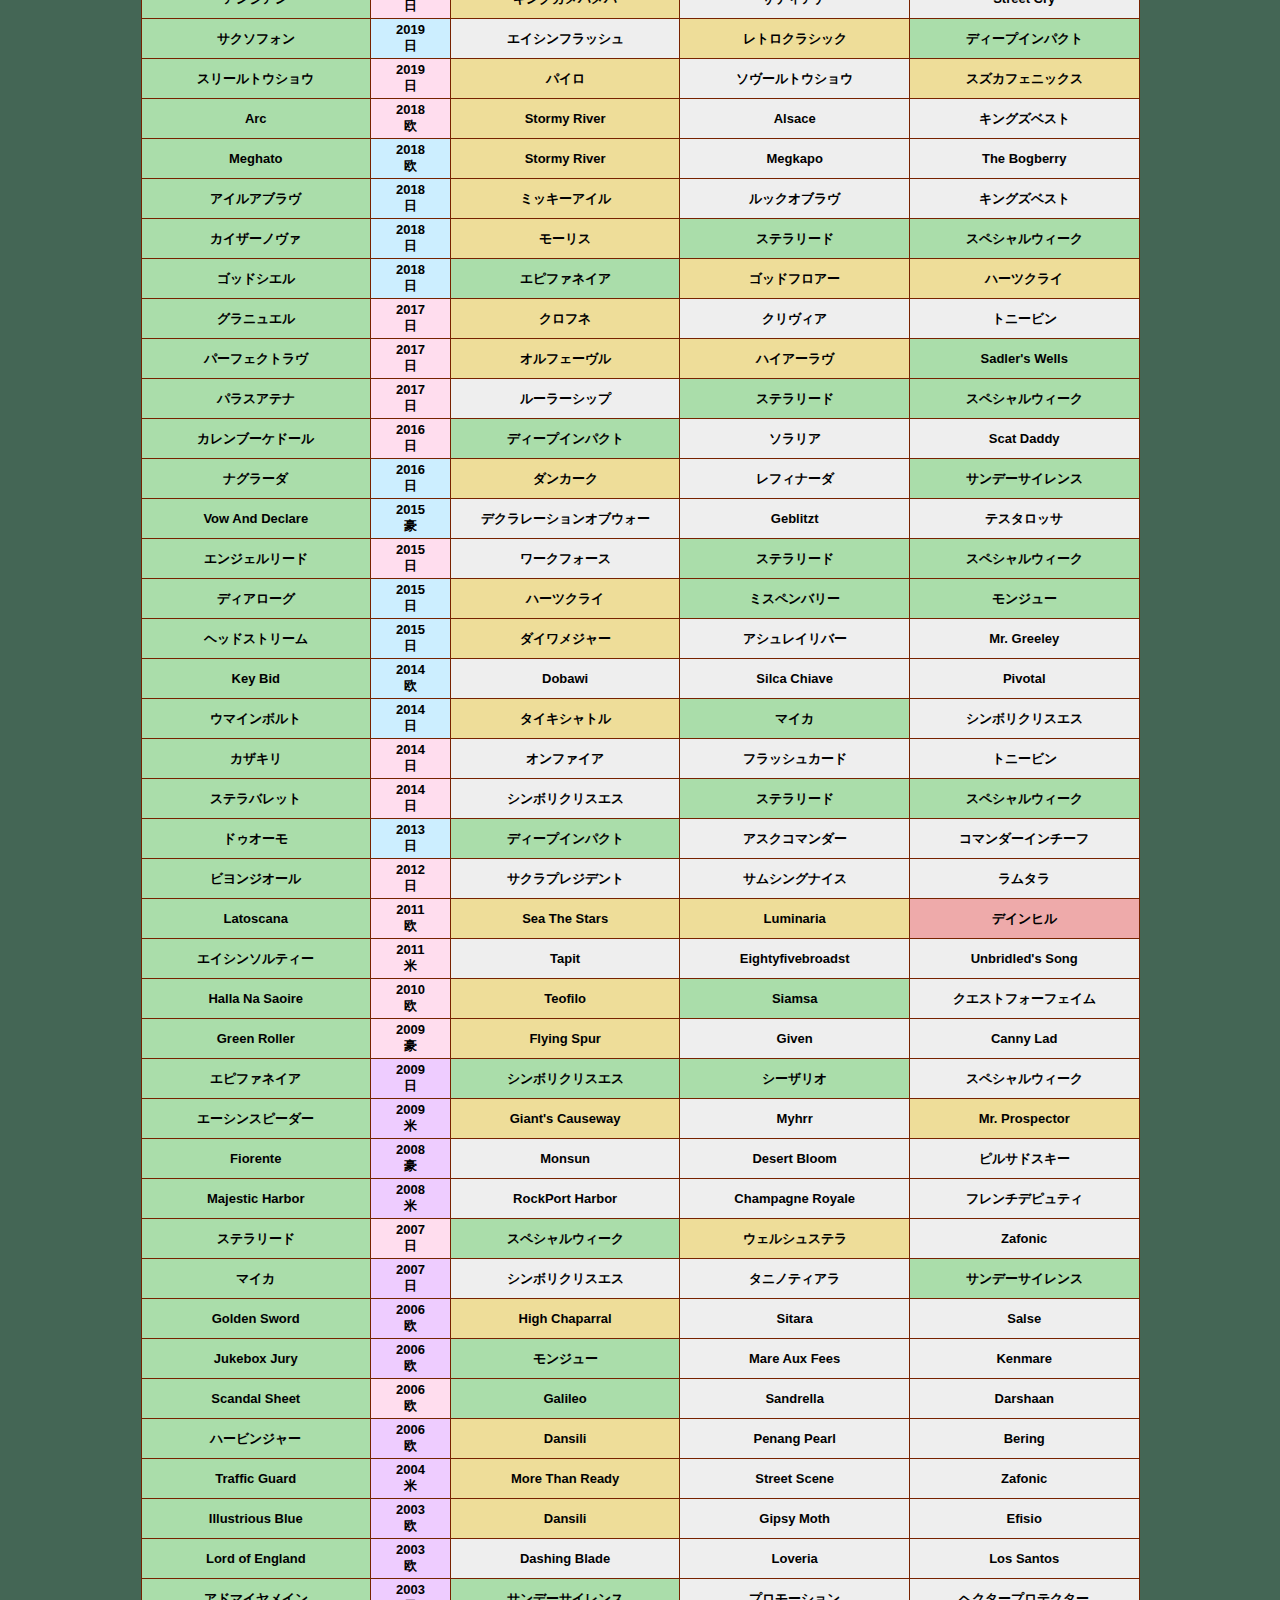
==== commit a6079fd2: "Update index.htm" ====
--- a/index.htm
+++ b/index.htm
@@ -26,6 +26,7 @@
 <TABLE><TR><TD><TD><TD><TD><TD>
 <SCRIPT>
 fetch("_").then(A=>A.arrayBuffer().then(B=>{
+console.log(A);
 A=["Eclipse","Marske","Spilletta","Regulus",   //TT
 "Stockwell","The Barcon","Pocahontas","Glencoe",
 "Hermit","Newminster","Seclusion","Tadmor",
@@ -458,7 +459,7 @@
   for(C of E.target.textContent)S+="{"<C?C=="ー"?"%a1%bc":"%a5%"+(C.charCodeAt()-12288).toString(16):" "<C?C:"+";
   window.open(S)
 },
-B=new Int32Array(B),
+B=new Uint32Array(B),
 S="日欧米豪阿馬年父母祖",
 N=(R=T.lastChild).cloneNode(I=4);
 for(R=R.children;~I;R[I--].style.width=I?"23%":"8%")R[I].textContent=S[5+I];
@@ -472,4 +473,4 @@
          :(C[1].innerText=(P>>13)+"\n"+S[(P>>10)&7],C[1].style.background=(Q?1<Q?"#CEF":"#FDE":"#ECF"))
     )Q=P>>(K<<1)&3
 }}))
-</SCRIPT>+</SCRIPT>
